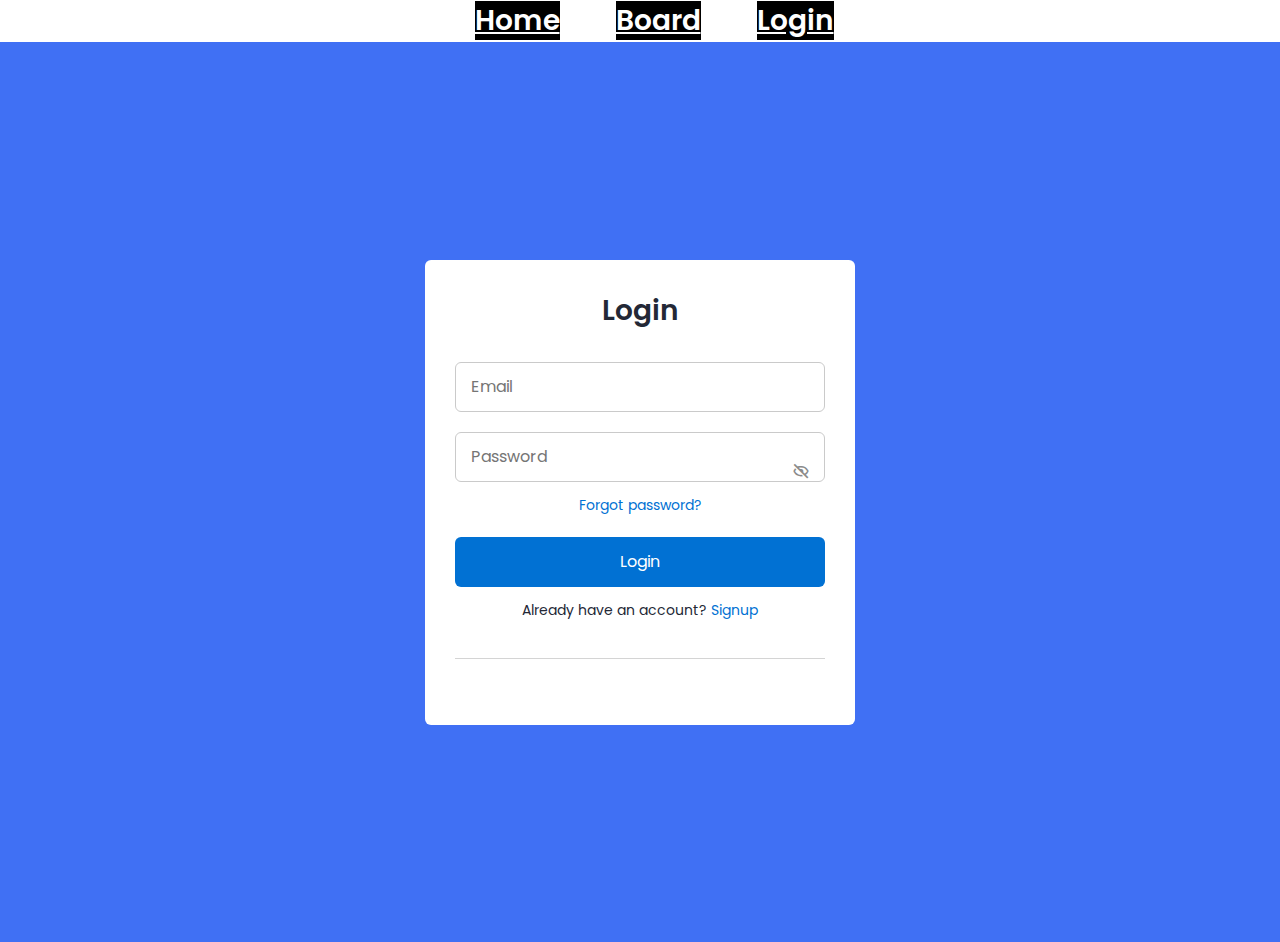
==== Login.html @ fe24741d "Update Login.html" ====
<!DOCTYPE html>

<html lang="en">
  <head>
    
    <meta charset-"UTF-8">
    <meta http-equiv="X-UA-Compatible" content="IE=edge">
    <meta name="viewport" content="width=device-width, initial-scale=1.0">
    <title>Login</title>
    
    <link type="text/css" rel="stylesheet" href="login_styles.css" />
    <link href='https://unpkg.com/boxicons@2.1.4/css/boxicons.min.css' rel='stylesheet'>
    
  </head>
  <body>
    
    <header class="header">
      <p>
        &nbsp;&nbsp;&nbsp;&nbsp;<a href="index.html" class="homebar_left">Home</a>&nbsp;&nbsp;&nbsp;&nbsp;&nbsp;&nbsp;&nbsp;&nbsp;<a href="Whiteboard.html" class="homebar_center">Board</a>&nbsp;&nbsp;&nbsp;&nbsp;&nbsp;&nbsp;&nbsp;&nbsp;<a href="Login.html" class="homebar_right">Login</a>
      <p>
    </header>
    
    <section class="container forms">
       <div class="form login">
          <div class="form-content">
            <header>Login</header>

            <form action="#">
              <div class="field input-field">
                <input type="email" placeholder="Email "class="input">
              </div>
              
              <div class="field input-field">
                <input type="password" placeholder="Password" class="password">
                <i class='bx bx-hide eye-icon'></i>
              </div>

              <div class="form-link">
                <a href="#" class="forgot-pass">Forgot password?</a>
              </div>
              
              <div class="field button-field">
                <button>Login</button>
              </div>

              <div class="form-link">
                <span>Already have an account? <a href="#" class="link singup-link">Signup</a> </span>
              </div>
        
            </form>
          </div>
         
          <div class="line"></div>
       </div>

       <div class="form signup">
          <div class="form-content">
            <header>Signup</header>

            <form action="#">
              <div class="field input-field">
                <input type="email" placeholder="Email "class="input">
              </div>
              
              <div class="field input-field">
                <input type="password" placeholder="Password" class="password">
              </div>

              <div class="field input-field">
                <input type="password" placeholder="Password" class="password">
                <i class='bx bx-hide eye-icon'></i>
              </div>
              
              <div class="field button-field">
                <button>Singup</button>
              </div>

              <div class="form-link">
                <span>Already have an account? <a href="Register.html" class="link login-link">Login</a> </span>
              </div>
        
            </form>
          </div>
         
          <div class="line"></div>
       </div>
    </section>

    <script src="script.js"></script>
  </body>
</html>
---- login_styles.css ----
@import url('https://fonts.googleapis.com/css2?family=Poppins:wght@300;400;500;600&display=swap');

*{
    margin: 0;
    padding: 0;
    box-sizing: border-box;
    font-family: 'Poppins', sans-serif;
}
.home {
    background-color: #4070f4;
}
.container{
    height: 100vh;
    width: 100%;
    display: flex;
    align-items: center;
    justify-content: center;
    background-color: #4070f4;
    column-gap: 30px;
}
.form{
    position: absolute;
    max-width: 430px;
    width: 100%;
    padding: 30px;
    border-radius: 6px;
    background: #fff;
}
.form.signup{
    opacity: 0;
    pointer-events: none;
}
.forms.show-signup .form.signup{
    opacity: 1;
    pointer-events: auto;
}
.forms.show-signup .form.login{
    opacity: 0;
    pointer-events: none;
}
header{
    font-size: 28px;
    font-weight: 600;
    color: #232836;
    text-align: center;
}
form{
    margin-top: 30px;
}
form .field{
    position: relative;
    height: 50px;
    width: 100%;
    margin-top: 20px;
    border-radius: 6px;
}
.field input,
.field button{
    height: 100%;
    width: 100%; 
    border: none;
    font-size: 16px;
    font-weight: 400;
    border-radius: 6px;
}
.field input{
    outline: none;
    padding: 0 15px;
    border: 1px solid #CACACA
}
.field input:focus{
    border-bottom-width: 2px;
}
.eye-icon{
    position: absolute;
    top: 50%;
    right: 10px;
    translate: translateY(-50%);
    font-size: 18px;
    color: #8b8b8b;
    cursor: pointer;
    padding: 5px;
}
.field button{
    color: #fff;
    background-color: #0171d3;
    transition: all 0.3s ease;
    cursor: pointer;
}
.field button:hover{
    background-color: #016dcb;
}
.form-link{
    text-align: center;
    margin-top: 10px;
}
.form-link span,
.form-link a{
    font-size: 14px;
    font-weight: 400;
    color: #232836
}
.form a{
    color: #0171d3;
    text-decoration: none;
}
.form-content a:hover{
    text-decoration: underline;
}
.line{
    position: relative;
    height: 1px;
    width: 100%;
    margin: 36px 0;
    background-color: #d4d4d4;
}
.line::before{
    postition: absolute;
    top: 50%;
    left: 50%;
    transform: translate(-50%, -50%)
    background-color: #FFF;
    color: #232836;
    padding: 0 15px;
}
.homebar_left {
    background-color: #000;
    color:#fff;
    text-align: left;
}
.homebar_center {
    background-color: #000;
    color:#fff;
    text-align: center;
}
.homebar_right {
    background-color: #000;
    color:#fff;
    text-align: right;
}
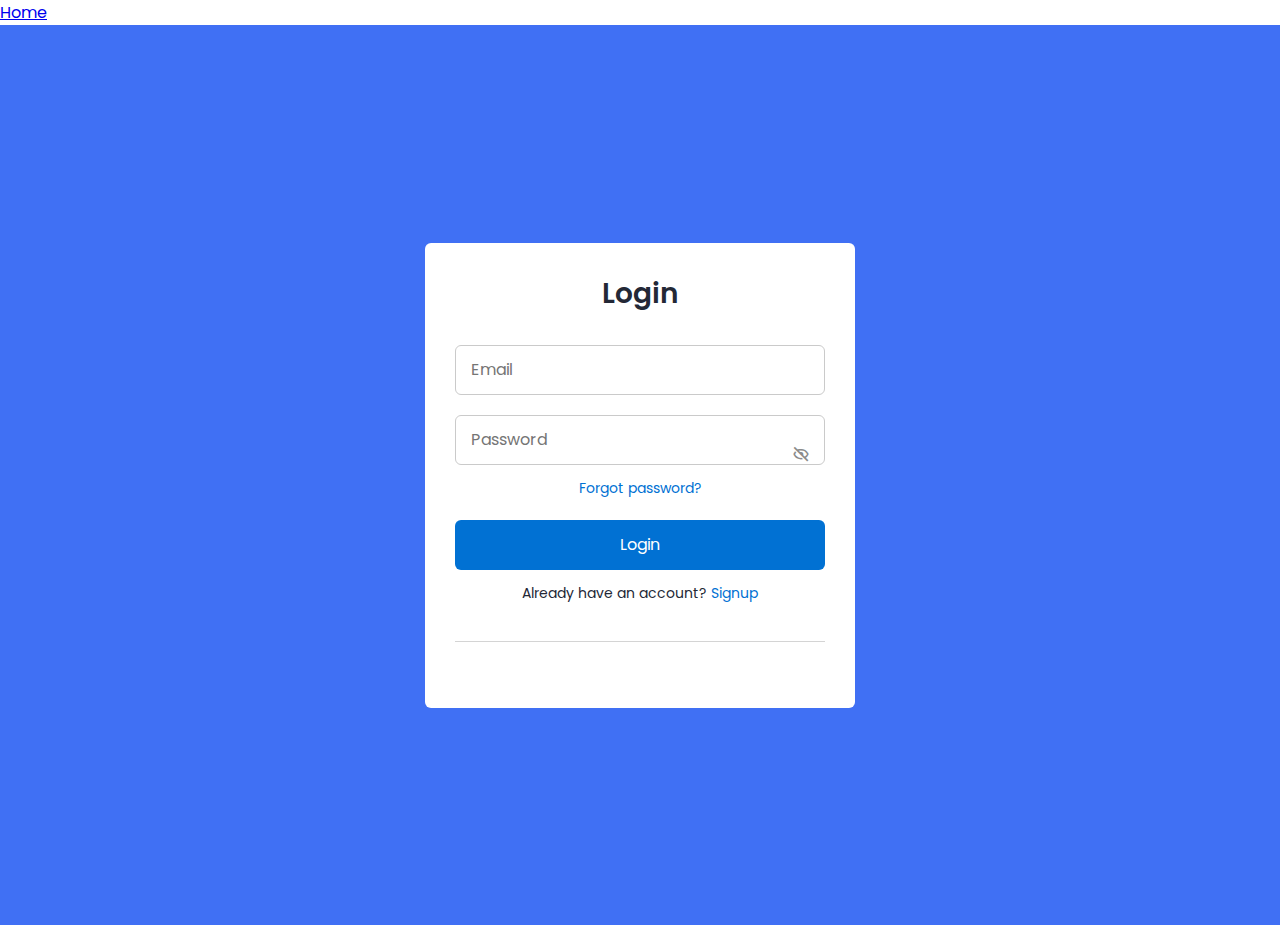
==== commit 0d061cc4: "Update Login.html" ====
--- a/Login.html
+++ b/Login.html
@@ -14,11 +14,7 @@
   </head>
   <body>
     
-    <header class="header">
-      <p>
-        &nbsp;&nbsp;&nbsp;&nbsp;<a href="index.html" class="homebar_left">Home</a>&nbsp;&nbsp;&nbsp;&nbsp;&nbsp;&nbsp;&nbsp;&nbsp;<a href="Whiteboard.html" class="homebar_center">Board</a>&nbsp;&nbsp;&nbsp;&nbsp;&nbsp;&nbsp;&nbsp;&nbsp;<a href="Login.html" class="homebar_right">Login</a>
-      <p>
-    </header>
+    <a href="index.html">Home</a>
     
     <section class="container forms">
        <div class="form login">
